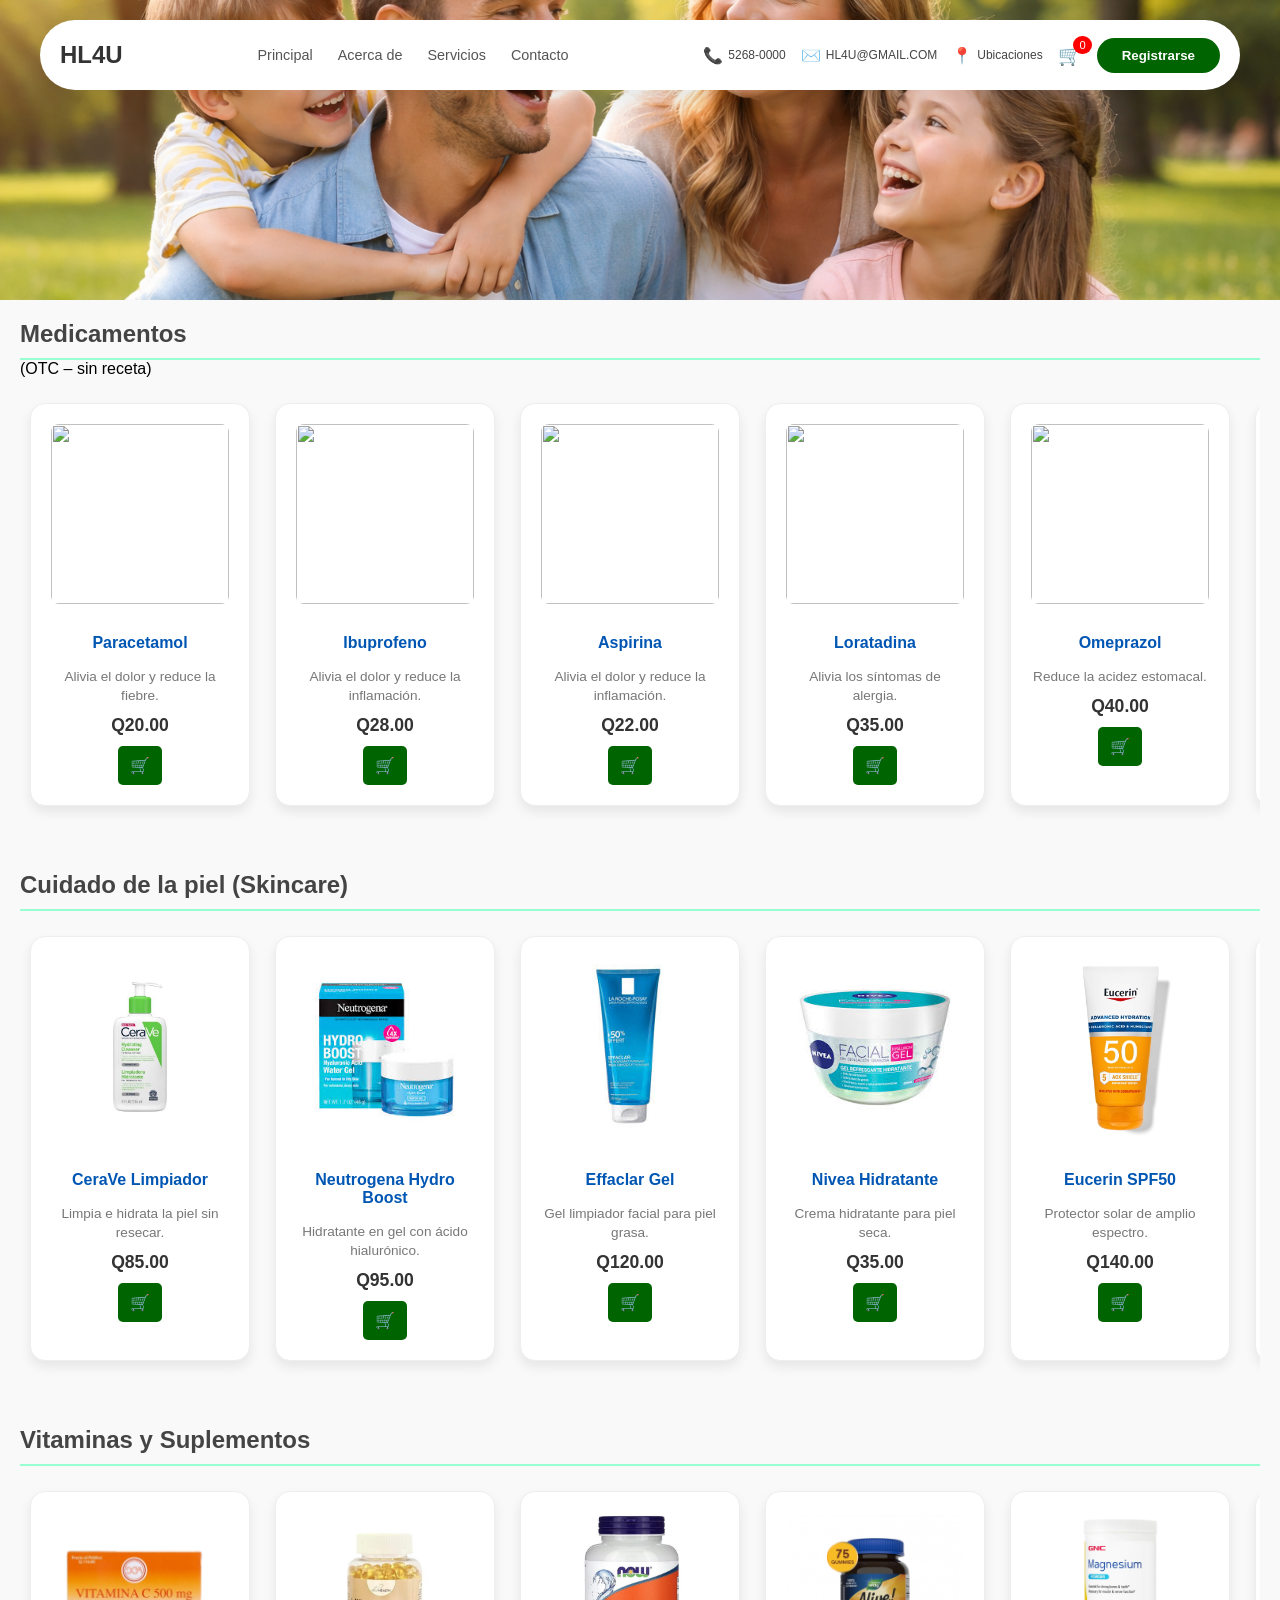
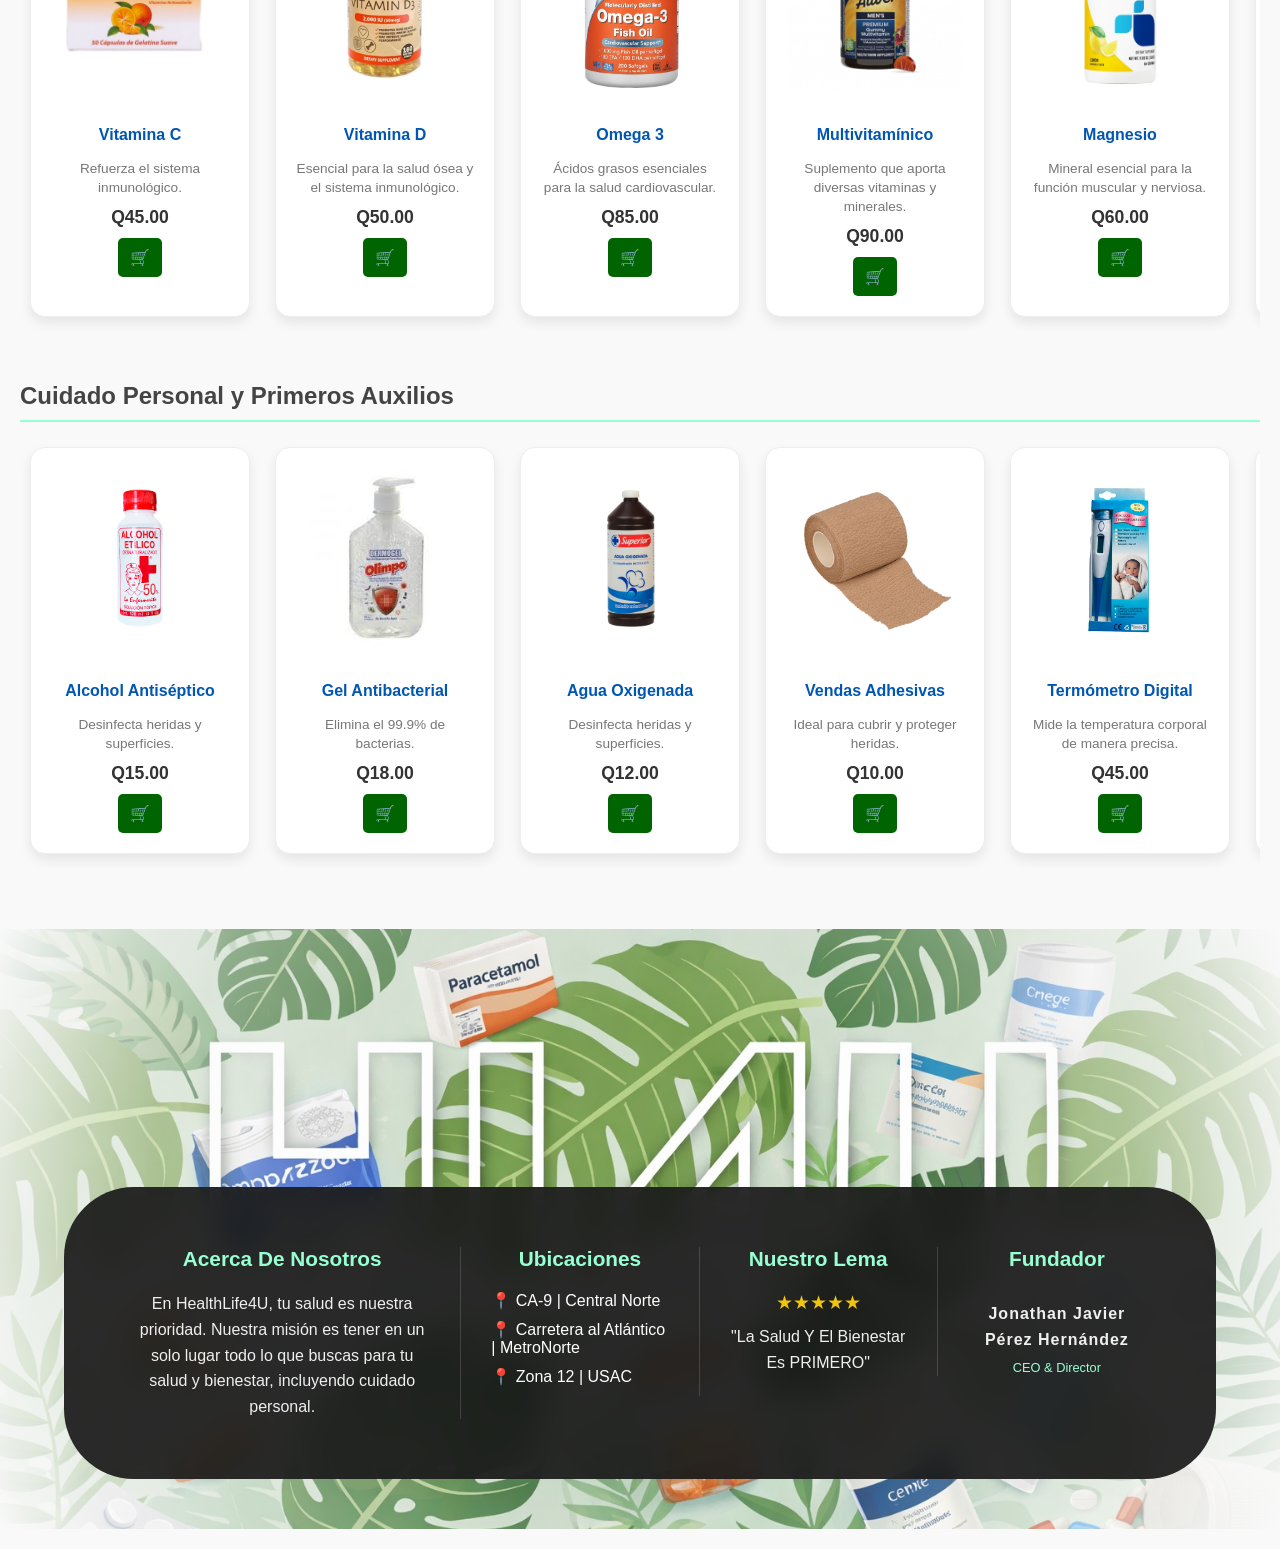
==== index.html @ 4db0b13f "Primer commit" ====
<!DOCTYPE html>
<html lang="es">
<head>
    <meta charset="UTF-8">
    <meta name="viewport" content="width=device-width, initial-scale=1.0">
    <title>HEALTHLIFE4U</title>
    <link rel="stylesheet" href="style.css">
</head>
<body>

    <!-- Encabezado Principal -->
    <header class="hero-section">
    <!-- El contenedor blanco redondeado -->
    <nav class="barra-flotante">
        <div class="logo">HL4U</div>
        <ul class="menu-principal">
            <li><a href="#">Principal</a></li>
            <!-- El enlace ahora busca el id que pusimos abajo -->
            <li><a href="#sobre-nosotros">Acerca de</a></li>
            <li><a href="#">Servicios</a></li>
            <li><a href="#">Contacto</a></li>
        </ul>

        <div class="iconos-derecha">
            <!-- El de teléfono se queda igual -->
    <span class="item-contacto">
        <span class="icono">📞</span> 5268-0000
    </span>
    
    <!-- El de correo se queda igual -->
    <span class="item-contacto">
        <span class="icono">✉️</span> HL4U@GMAIL.COM
    </span>

    <!-- AQUÍ PEGAS EL NUEVO CÓDIGO (Sustituye al span anterior) -->
    <a href="#nuestras-ubicaciones" style="text-decoration: none; color: inherit;">
        <span class="item-contacto">
            <span class="icono">📍</span> Ubicaciones
        </span>
    </a>

    <div class="carrito-icono" onclick="irCarrito()">
    🛒 <span id="contador-carrito">0</span>
</div>

<button id="btn-top">↑</button>
    
   <button class="boton-signup" id="btn-usuario" onclick="irRegistro()">Registrarse</button>
</div>
    </nav>
</header>
    <main class="contenedor">

    <script>
let carrito = JSON.parse(localStorage.getItem("carrito")) || [];

function agregarAlCarrito(nombre, precio, imagen, descripcion) {
    carrito.push({ nombre, precio, imagen, descripcion });
    localStorage.setItem("carrito", JSON.stringify(carrito));

    actualizarContador();
}

function actualizarContador() {
    let contador = document.getElementById("contador-carrito");

    if (contador !== null) {
        contador.textContent = carrito.length;
    }
}

function irCarrito() {
    window.location.href = "carrito.html";
}

document.addEventListener("DOMContentLoaded", function () {
    actualizarContador();
});

function irRegistro() {
    window.location.href = "registro.html";
}

document.addEventListener("DOMContentLoaded", function () {
    let usuario = localStorage.getItem("usuario");

    if (usuario) {
        let boton = document.getElementById("btn-usuario");
        boton.textContent = usuario;
        boton.onclick = null; // ya no redirige
    }
});

function irRegistro() {
    window.location.href = "registro.html";
}

function cerrarSesion() {
    localStorage.removeItem("usuario");
    localStorage.removeItem("tarjeta"); // 🔥 BORRA TARJETA
    location.reload();
}

document.addEventListener("DOMContentLoaded", function () {
    let usuario = localStorage.getItem("usuario");

    if (usuario) {
        let boton = document.getElementById("btn-usuario");
        boton.textContent = usuario;

        // 🔥 CAMBIO AQUÍ
        boton.onclick = cerrarSesion;
    }
});

function irRegistro() {
    window.location.href = "registro.html";
}

const btnTop = document.getElementById("btn-top");

// Mostrar cuando bajas
window.onscroll = function () {
    if (document.documentElement.scrollTop > 200) {
        btnTop.style.display = "block";
    } else {
        btnTop.style.display = "none";
    }
};

// Subir suave
btnTop.addEventListener("click", function () {
    window.scrollTo({
        top: 0,
        behavior: "smooth"
    });
});

</script>

    <!-- SECCIÓN 1: MEDICAMENTOS (OTC) -->
    <section class="seccion-horizontal">
        <h2 class="titulo-seccion">Medicamentos </h2>
        <p class="subtitulo">(OTC – sin receta)</p>
        <div class="contenedor-productos">
            <!-- Repite este bloque para cada producto -->
            <article class="tarjeta-producto">
    <img src="images/medicamentos/paracetamol.png" class="foto-producto">

    <p class="nombre-producto">Paracetamol</p>

    <p class="descripcion-producto">
        Alivia el dolor y reduce la fiebre.
    </p>

    <p class="precio-producto">Q20.00</p>

    <div class="botones-producto">
        <button class="boton-carrito" onclick="agregarAlCarrito(
    'Paracetamol',
    20,
    'images/medicamentos/paracetamol.png',
    'Alivia el dolor y reduce la fiebre'
)">🛒</button>
    </div>
</article>
            <article class="tarjeta-producto">
                <img src="images/medicamentos/ibuprofeno.jfif" class="foto-producto">
                <p class="nombre-producto">Ibuprofeno</p>
                <p class="descripcion-producto">
                    Alivia el dolor y reduce la inflamación.
                </p>
                <p class="precio-producto">Q28.00</p>
                <div class="botones-producto">

    <button class="boton-carrito" onclick="agregarAlCarrito(
    'Ibuprofeno',
    28,
    'images/medicamentos/ibuprofeno.jfif',
    'Alivia el dolor y reduce la inflamación.'
)">🛒</button>
</div>
            </article>
            <article class="tarjeta-producto">
                <img src="images/medicamentos/aspirina.jfif" class="foto-producto">
                <p class="nombre-producto">Aspirina</p>
                  <p class="descripcion-producto">
                    Alivia el dolor y reduce la inflamación.
                </p>
                <p class="precio-producto">Q22.00</p>
                <div class="botones-producto">
    <button class="boton-carrito" onclick="agregarAlCarrito(
    'Aspirina',
    22,
    'images/medicamentos/aspirina.jfif',
    'Alivia el dolor y reduce la inflamación.'
)">🛒</button>
</div>
            </article>
            <article class="tarjeta-producto">
                <img src="images/medicamentos/loratadina.jpg" class="foto-producto">
                <p class="nombre-producto">Loratadina</p>
                <p class="descripcion-producto">
                    Alivia los síntomas de alergia.
                </p>
                <p class="precio-producto">Q35.00</p>
                <div class="botones-producto">

                    <button class="boton-carrito" onclick="agregarAlCarrito(
    'Loratadina',
    35,
    'images/medicamentos/loratadina.jpg',
    'Alivia los síntomas de alergia.'
)">🛒</button>
                </div>
            </article>
            <article class="tarjeta-producto">
                <img src="images/medicamentos/omeprazol.jpg" class="foto-producto">
                <p class="nombre-producto">Omeprazol</p>
                <p class="descripcion-producto">
                    Reduce la acidez estomacal.
                </p>
                <p class="precio-producto">Q40.00</p>
                <div class="botones-producto">

                    <button class="boton-carrito" onclick="agregarAlCarrito(
    'Omeprazol',
    40,
    'images/medicamentos/omeprazol.jpg',
    'Reduce la acidez estomacal.'
)">🛒</button>
                </div>
            </article>
            <article class="tarjeta-producto">
                <img src="images/medicamentos/salbutamol.jfif" class="foto-producto">
                <p class="nombre-producto">Salbutamol</p>
                <p class="descripcion-producto">
                    Alivia los síntomas del asma.
                </p>
                <p class="precio-producto">Q55.00</p>
                <div class="botones-producto">

                    <button class="boton-carrito" onclick="agregarAlCarrito(
    'Salbutamol',
    55,
    'images/medicamentos/salbutamol.jfif',
    'Alivia los síntomas del asma.'
)">🛒</button>
                </div>
            </article>
            <article class="tarjeta-producto">
                <img src="images/medicamentos/diclofenaco.jfif" class="foto-producto">
                <p class="nombre-producto">Diclofenaco</p>
                <p class="descripcion-producto">
                    Alivia el dolor y reduce la inflamación.
                </p>
                <p class="precio-producto">Q30.00</p>
                <div class="botones-producto">

                    <button class="boton-carrito" onclick="agregarAlCarrito(
    'Diclofenaco',
    30,
    'images/medicamentos/diclofenaco.jfif',
    'Alivia el dolor y reduce la inflamación.'
)">🛒</button>
                </div>
            </article>
            <article class="tarjeta-producto">
                <img src="images/medicamentos/amoxicilina.jpg" class="foto-producto">
                <p class="nombre-producto">Amoxicilina</p>
                <p class="descripcion-producto">
                    Antibiótico utilizado para tratar infecciones.
                </p>
                <p class="precio-producto">Q45.00</p>
                <div class="botones-producto">

                    <button class="boton-carrito" onclick="agregarAlCarrito(
    'Amoxicilina',
    45,
    'images/medicamentos/amoxicilina.jpg',
    'Antibiótico utilizado para tratar infecciones.'
)">🛒</button>
                </div>
            </article>
        </div>
    </section>

    <!-- SECCIÓN 2: CUIDADO DE LA PIEL -->
    <section class="seccion-horizontal">
        <h2 class="titulo-seccion">Cuidado de la piel (Skincare)</h2>
        <div class="contenedor-productos">
            <article class="tarjeta-producto">
    <img src="images/Skincare/CeraVe.jpg" alt="CeraVe" class="foto-producto">
    <p class="nombre-producto">CeraVe Limpiador</p>
    <p class="descripcion-producto">Limpia e hidrata la piel sin resecar.</p>
    <p class="precio-producto">Q85.00</p>
     <div class="botones-producto">    
     <button class="boton-carrito" onclick="agregarAlCarrito(
    'CeraVe',
    85,
    'images/Skincare/CeraVe.jpg',
    'Limpia e hidrata la piel sin resecar.'
)">🛒</button>
        </div>
</article>

<article class="tarjeta-producto">
    <img src="images/Skincare/Neutrogena Hydro Boost.jfif" alt="Neutrogena" class="foto-producto">
    <p class="nombre-producto">Neutrogena Hydro Boost</p>
    <p class="descripcion-producto">Hidratante en gel con ácido hialurónico.</p>
    <p class="precio-producto">Q95.00</p>
    <div class="botones-producto">

        <button class="boton-carrito" onclick="agregarAlCarrito(
    'Neutrogena Hydro Boost',
    95,
    'images/Skincare/Neutrogena Hydro Boost.jfif',
    'Hidratante en gel con ácido hialurónico.'
)">🛒</button>
    </div>
</article>

<article class="tarjeta-producto">
    <img src="images/Skincare/Effaclar Gel.jfif" alt="La Roche-Posay" class="foto-producto">
    <p class="nombre-producto">Effaclar Gel</p>
    <p class="descripcion-producto">Gel limpiador facial para piel grasa.</p>
    <p class="precio-producto">Q120.00</p>
    <div class="botones-producto">

        <button class="boton-carrito" onclick="agregarAlCarrito('Effaclar Gel', 120, 'images/Skincare/Effaclar Gel.jfif', 'Gel limpiador facial para piel grasa.')">🛒</button>
    </div>
</article>

<article class="tarjeta-producto">
    <img src="images/Skincare/Nivea Hidratante.jfif" alt="Nivea" class="foto-producto">
    <p class="nombre-producto">Nivea Hidratante</p>
    <p class="descripcion-producto">Crema hidratante para piel seca.</p>
    <p class="precio-producto">Q35.00</p>
    <div class="botones-producto">

        <button class="boton-carrito" onclick="agregarAlCarrito('Nivea Hidratante', 35, 'images/Skincare/Nivea Hidratante.jfif', 'Crema hidratante para piel seca.')">🛒</button>
    </div>
</article>

<article class="tarjeta-producto">
    <img src="images/Skincare/Eucerin SPF50.jpg" alt="Eucerin" class="foto-producto">
    <p class="nombre-producto">Eucerin SPF50</p>
    <p class="descripcion-producto">Protector solar de amplio espectro.</p>
    <p class="precio-producto">Q140.00</p>
    <div class="botones-producto">

        <button class="boton-carrito" onclick="agregarAlCarrito('Eucerin SPF50', 140, 'images/Skincare/Eucerin SPF50.jpg', 'Protector solar de amplio espectro.')">🛒</button>
    </div>
</article>

<article class="tarjeta-producto">
    <img src="images/Skincare/Niacinamide Serum.jpg" alt="The Ordinary" class="foto-producto">
    <p class="nombre-producto">Niacinamide Serum</p>
    <p class="descripcion-producto">Suero con niacinamida para mejorar la textura de la piel.</p>
    <p class="precio-producto">Q110.00</p>
    <div class="botones-producto">

        <button class="boton-carrito" onclick="agregarAlCarrito('Niacinamide Serum', 110, 'images/Skincare/Niacinamide Serum.jpg', 'Suero con niacinamida para mejorar la textura de la piel.')">🛒</button>
    </div>
</article>

<article class="tarjeta-producto">
    <img src="images/Skincare/Vichy Agua Termal.jfif" alt="Vichy" class="foto-producto">
    <p class="nombre-producto">Vichy Agua Termal</p>
    <p class="descripcion-producto">Agua termal para calmar y refrescar la piel.</p>
    <p class="precio-producto">Q130.00</p>
    <div class="botones-producto">

        <button class="boton-carrito" onclick="agregarAlCarrito('Vichy Agua Termal', 130, 'images/Skincare/Vichy Agua Termal.jfif', 'Agua termal para calmar y refrescar la piel.')">🛒</button>
    </div>
</article>

<article class="tarjeta-producto">
    <img src="images/Skincare/Garnier Agua Micelar.jpg" alt="Garnier" class="foto-producto">
    <p class="nombre-producto">Garnier Agua Micelar</p>
    <p class="descripcion-producto">Desmaquillante suave para todo tipo de piel.</p>
    <p class="precio-producto">Q45.00</p>
    <div class="botones-producto">

        <button class="boton-carrito" onclick="agregarAlCarrito('Garnier Agua Micelar', 45, 'images/Skincare/Garnier Agua Micelar.jpg', 'Desmaquillante suave para todo tipo de piel.')">🛒</button>
    </div>
</article>
        </div>
    </section>

    <!-- SECCIÓN 3: VITAMINAS Y SUPLEMENTOS -->
    <section class="seccion-horizontal">
        <h2 class="titulo-seccion">Vitaminas y Suplementos</h2>
        <div class="contenedor-productos">
            <article class="tarjeta-producto">
    <img src="images/VYS/Vitamina C.jpg" alt="Vitamina C" class="foto-producto">
    <p class="nombre-producto">Vitamina C</p>
    <p class="descripcion-producto">Refuerza el sistema inmunológico.</p>
    <p class="precio-producto">Q45.00</p>
    <div class="botones-producto">

        <button class="boton-carrito" onclick="agregarAlCarrito('Vitamina C', 45, 'images/VYS/Vitamina C.jpg', 'Refuerza el sistema inmunológico.')">🛒</button>
    </div>
</article>

<article class="tarjeta-producto">
    <img src="images/VYS/Vitamina D.jpg" alt="Vitamina D" class="foto-producto">
    <p class="nombre-producto">Vitamina D</p>
    <p class="descripcion-producto">Esencial para la salud ósea y el sistema inmunológico.</p>
    <p class="precio-producto">Q50.00</p>
    <div class="botones-producto">

        <button class="boton-carrito" onclick="agregarAlCarrito(
    'Vitamina D',
    50,
    'images/VYS/Vitamina D.jpg',
    'Esencial para la salud ósea y el sistema inmunológico.'
)">🛒</button>
    </div>
</article>

<article class="tarjeta-producto">
    <img src="images/VYS/Omega 3.jpg" alt="Omega 3" class="foto-producto">
    <p class="nombre-producto">Omega 3</p>
    <p class="descripcion-producto">Ácidos grasos esenciales para la salud cardiovascular.</p>
    <p class="precio-producto">Q85.00</p>
    <div class="botones-producto">

        <button class="boton-carrito" onclick="agregarAlCarrito(
    'Omega 3',
    85,
    'images/VYS/Omega 3.jpg',
    'Ácidos grasos esenciales para la salud cardiovascular.'
)">🛒</button>
    </div>
</article>

<article class="tarjeta-producto">
    <img src="images/VYS/Multivitamínico.jpg" alt="Multivitamínico" class="foto-producto">
    <p class="nombre-producto">Multivitamínico</p>
    <p class="descripcion-producto">Suplemento que aporta diversas vitaminas y minerales.</p>
    <p class="precio-producto">Q90.00</p>
    <div class="botones-producto">

        <button class="boton-carrito" onclick="agregarAlCarrito(
    'Multivitamínico',
    90,
    'images/VYS/Multivitamínico.jpg',
    'Suplemento que aporta diversas vitaminas y minerales.'
)">🛒</button>
    </div>
</article>

<article class="tarjeta-producto">
    <img src="images/VYS/Magnesio.jpg" alt="Magnesio" class="foto-producto">
    <p class="nombre-producto">Magnesio</p>
    <p class="descripcion-producto">Mineral esencial para la función muscular y nerviosa.</p>
    <p class="precio-producto">Q60.00</p>
    <div class="botones-producto">

        <button class="boton-carrito" onclick="agregarAlCarrito('Magnesio', 60, 'images/VYS/Magnesio.jpg', 'Mineral esencial para la función muscular y nerviosa.')">🛒</button>
    </div>
</article>

<article class="tarjeta-producto">
    <img src="images/VYS/Zinc.jfif" alt="Zinc" class="foto-producto">
    <p class="nombre-producto">Zinc</p>
    <p class="descripcion-producto">Mineral esencial para el sistema inmunológico.</p>
    <p class="precio-producto">Q55.00</p>
    <div class="botones-producto">

        <button class="boton-carrito" onclick="agregarAlCarrito('Zinc', 55, 'images/VYS/Zinc.jfif', 'Mineral esencial para el sistema inmunológico.')">🛒</button>
    </div>
</article>

<article class="tarjeta-producto">
    <img src="images/VYS/Colágeno.jpg" alt="Colágeno" class="foto-producto">
    <p class="nombre-producto">Colágeno</p>
    <p class="descripcion-producto">Suplemento para mejorar la salud de la piel y las articulaciones.</p>
    <p class="precio-producto">Q95.00</p>
    <div class="botones-producto">

        <button class="boton-carrito" onclick="agregarAlCarrito('Colágeno', 95, 'images/VYS/Colágeno.jpg', 'Suplemento para mejorar la salud de la piel y las articulaciones.')">🛒</button>
    </div>
</article>

<article class="tarjeta-producto">
    <img src="images/VYS/Probioticos.jpg" alt="Probióticos" class="foto-producto">
    <p class="nombre-producto">Probióticos</p>
    <p class="descripcion-producto">Suplemento para la salud digestiva.</p>
    <p class="precio-producto">Q100.00</p>
    <div class="botones-producto">

        <button class="boton-carrito" onclick="agregarAlCarrito('Probióticos', 100, 'images/VYS/Probioticos.jpg', 'Suplemento para la salud digestiva.')">🛒</button>
    </div>
</article>
        </div>
    </section>

    <!-- SECCIÓN 4: CUIDADO PERSONAL -->
    <section class="seccion-horizontal">
        <h2 class="titulo-seccion">Cuidado Personal y Primeros Auxilios</h2>
        <div class="contenedor-productos">
            <article class="tarjeta-producto">
            <img src="images/CPPA/Alcohol Antiséptico.png" class="foto-producto">
            <p class="nombre-producto">Alcohol Antiséptico</p>
              <p class="descripcion-producto">Desinfecta heridas y superficies.</p>
            <p class="precio-producto">Q15.00</p>
            <div class="botones-producto">
                <button class="boton-carrito" onclick="agregarAlCarrito('Alcohol Antiséptico', 15, 'images/CPPA/Alcohol Antiséptico.png', 'Desinfecta heridas y superficies.')">🛒</button>
            </div>
        </article>

        <article class="tarjeta-producto">
            <img src="images/CPPA/GEL.jfif" class="foto-producto">
            <p class="nombre-producto">Gel Antibacterial</p>
            <p class="descripcion-producto">Elimina el 99.9% de bacterias.</p>
            <p class="precio-producto">Q18.00</p>
            <div class="botones-producto">
                <button class="boton-carrito" onclick="agregarAlCarrito('Gel Antibacterial', 18, 'images/CPPA/GEL.jfif', 'Elimina el 99.9% de bacterias.')">🛒</button>
            </div>
        </article>

        <article class="tarjeta-producto">
            <img src="images/CPPA/Agua Oxigenada.png" class="foto-producto">
            <p class="nombre-producto">Agua Oxigenada</p>
            <p class="descripcion-producto">Desinfecta heridas y superficies.</p>
            <p class="precio-producto">Q12.00</p>
            <div class="botones-producto">
                <button class="boton-carrito" onclick="agregarAlCarrito('Agua Oxigenada', 12, 'images/CPPA/Agua Oxigenada.png', 'Desinfecta heridas y superficies.')">🛒</button>
            </div>
        </article>

        <article class="tarjeta-producto">
            <img src="images/CPPA/Vendas Adhesivas.png" class="foto-producto">
            <p class="nombre-producto">Vendas Adhesivas</p>
            <p class="descripcion-producto">Ideal para cubrir y proteger heridas.</p>
            <p class="precio-producto">Q10.00</p>
            <div class="botones-producto">
                <button class="boton-carrito" onclick="agregarAlCarrito('Vendas Adhesivas', 10, 'images/CPPA/Vendas Adhesivas.png', 'Ideal para cubrir y proteger heridas.')">🛒</button>
            </div>
        </article>

        <article class="tarjeta-producto">
            <img src="images/CPPA/Termómetro Digital.jpg" class="foto-producto">
            <p class="nombre-producto">Termómetro Digital</p>
            <p class="descripcion-producto">Mide la temperatura corporal de manera precisa.</p>
            <p class="precio-producto">Q45.00</p>
            <div class="botones-producto">
                <button class="boton-carrito" onclick="agregarAlCarrito('Termómetro Digital', 45, 'images/CPPA/Termómetro Digital.jpg', 'Mide la temperatura corporal de manera precisa.')">🛒</button>
            </div>
        </article>

        <article class="tarjeta-producto">
            <img src="images/CPPA/Mascarillas.png" class="foto-producto">
            <p class="nombre-producto">Mascarillas</p>
            <p class="descripcion-producto">Protección contra virus y bacterias.</p>
            <p class="precio-producto">Q20.00</p>
            <div class="botones-producto">
                <button class="boton-carrito" onclick="agregarAlCarrito('Mascarillas', 20, 'images/CPPA/Mascarillas.png', 'Protección contra virus y bacterias.')">🛒</button>
            </div>
        </article>

        <article class="tarjeta-producto">
            <img src="images/CPPA/Gasas Estériles.jfif" class="foto-producto">
            <p class="nombre-producto">Gasas Estériles</p>
            <p class="descripcion-producto">Ideal para cubrir y proteger heridas.</p>
            <p class="precio-producto">Q16.00</p>
            <div class="botones-producto">
                <button class="boton-carrito" onclick="agregarAlCarrito('Gasas Estériles', 16, 'images/CPPA/Gasas Estériles.jfif', 'Ideal para cubrir y proteger heridas.')">🛒</button>
            </div>
        </article>

        <article class="tarjeta-producto">
            <img src="images/CPPA/Guantes de Látex.png" class="foto-producto">
            <p class="nombre-producto">Guantes de Látex</p>
            <p class="descripcion-producto">Protección para manos en procedimientos médicos.</p>
            <p class="precio-producto">Q25.00</p>
            <div class="botones-producto">
                 <button class="boton-carrito" onclick="agregarAlCarrito('Guantes de Látex', 25, 'images/CPPA/Guantes de Látex.png', 'Protección para manos en procedimientos médicos.')">🛒</button>
            </div>
        </article>
        </div>
    </section>

  <footer class="pie-pagina">
    <div class="foco-central">
        <!-- El logo está en tu imagen, así que este contenedor queda para el texto -->
        <div class="contenedor-footer">
            <div class="columna" id="sobre-nosotros">
    <h3 class="titulo-footer">Acerca De Nosotros</h3>
    <p>En HealthLife4U, tu salud es nuestra prioridad. Nuestra misión es tener en un solo lugar todo lo que buscas para tu salud y bienestar, incluyendo cuidado personal.</p>
</div>
            <div class="columna" id="nuestras-ubicaciones">
                <h3 class="titulo-footer">Ubicaciones</h3>
                <ul class="lista-ubicaciones">
                <li>📍 CA-9 | Central Norte</li>
                 <li>📍 Carretera al Atlántico |  MetroNorte</li>
                 <li>📍 Zona 12 | USAC</li>
                </ul>
            </div>
            <div class="columna columna-lema">
                <h3 class="titulo-footer">Nuestro Lema</h3>
                <div class="estrellas">★★★★★</div>
                <p>"La Salud Y El Bienestar Es PRIMERO"</p>
            </div>
            <div class="columna">
            <h3 class="titulo-footer">Fundador</h3>
            <p class="nombre-autor">Jonathan Javier Pérez Hernández</p>
            <p style="font-size: 0.8rem; color: #98FFD2; margin-top: 5px;">CEO & Director</p>
            </div>
        </div>
    </div>
</footer>

</main>



</body>
</html>
---- style.css ----
* {
    margin: 0;
    padding: 0;
    box-sizing: border-box;
}

body, html {
    margin: 0;
    padding: 0;
    overflow-x: hidden;
}

body {
    overflow-x: hidden; /* Evita que la página "baile" hacia los lados */
}

/* Estilos Generales */
body {
    font-family: "Arial Rounded MT Bold", Arial, sans-serif;
    margin: 0;
    padding: 0;
    background-color: #f9f9f9;
}

/* /* Sección del fondo (la imagen) */
.hero-section {
    width: 100%;
    height: 300px; 
    background-image: url('images/famhbg.png'); /* Cambié .png por .jpg y quité el punto intruso */
    background-size: cover;
    background-position: center;
    display: flex;
    justify-content: center;
    align-items: flex-start;
    padding-top: 20px;
}


/* La barra blanca estilo cápsula */
.barra-flotante {
    background-color: white;
    width: 90%;
    max-width: 1200px;
    height: 70px;
    border-radius: 50px; /* Bordes muy redondeados */
    display: flex;
    align-items: center;
    justify-content: space-between;
    padding: 0 30px;
    box-shadow: 0 10px 30px rgba(0,0,0,0.1);
}

/* Estilo del Logo */
.logo {
    font-weight: bold;
    font-size: 1.5rem;
    color: #333;
}

/* Menú de navegación */
.menu-principal {
    list-style: none;
    display: flex;
    gap: 25px;
}

.menu-principal a {
    text-decoration: none;
    color: #555;
    font-size: 0.9rem;
    transition: 0.3s;
}

.menu-principal a:hover {
    color: #000;
}

/* Iconos e Sign Up */
.iconos-derecha {
    display: flex;
    align-items: center;
    gap: 15px; /* Espacio entre cada dato de contacto */
}

.item-contacto {
    font-size: 0.75rem; /* Letra un poco más pequeña para que quepa todo */
    color: #444;
    display: flex;
    align-items: center;
    gap: 5px; /* Espacio entre el emoji y el texto */
    white-space: nowrap; /* Evita que el texto se parta en dos filas */
}

.icono {
    font-size: 1rem; /* El emoji un pelín más grande que el texto */
}

/* Ajuste opcional para la barra si se ve muy llena */
.barra-flotante {
    padding: 0 20px;
    width: 95%; /* Le damos un poco más de ancho para que respire el texto nuevo */
}

.boton-signup {
    background-color: #006400; /* Un verde oscuro sólido */
    color: white;             /* Color de la letra en blanco */
    border: none;
    padding: 10px 25px;
    border-radius: 25px;
    font-weight: bold;
    cursor: pointer;
    font-family: inherit;
    transition: 0.3s;         /* Opcional: para que el cambio al pasar el mouse sea suave */
}

/* Opcional: Esto hace que el verde se aclare un poquito cuando pongas el mouse encima */
.boton-signup:hover {
    background-color: #008000;
}


.contenedor {
    padding: 20px;
}

.titulo-seccion {
    border-bottom: 2px solid #98FFD2;
    padding-bottom: 10px;
    color: #444;
}

/* Grid de Productos */
.tarjeta-producto:hover {
    transform: translateY(-8px);
    box-shadow: 0 10px 20px rgba(0,0,0,0.12);
}

.fila-productos {
    display: flex;
    gap: 20px;
    margin-bottom: 40px;
    flex-wrap: wrap;
}

.tarjeta-producto {
    flex: 0 0 220px; /* Esto es CLAVE: obliga a mantener el ancho para que se pueda deslizar */
    background: white;
    padding: 20px;
    border-radius: 15px;
    box-shadow: 0 6px 12px rgba(0,0,0,0.08);
    text-align: center;
    transition: transform 0.3s;
    border: 1px solid #eee;
}

.tarjeta-producto img {
    width: 100%;
    border-radius: 8px;
}

/* Nombre del producto en Azul */
.nombre-producto {
    color: #0056b3;
    font-weight: bold;
    margin: 15px 0;
}

/* Botón Verde Menta */
.boton-detalles {
    background-color: #98FFD2;
    border: none;
    padding: 10px 15px;
    border-radius: 5px;
    cursor: pointer;
    font-family: inherit;
    font-weight: bold;
    color: #333;
    transition: 0.3s;
}

.boton-detalles:hover {
    background-color: #7de8bc;
}

/* Agrega esto a tu archivo style.css */
.precio-producto {
    font-size: 1.1em;
    font-weight: bold;
    color: #333;
    margin-bottom: 10px;
}

.foto-producto {
    width: 100%;
    height: 140px;
    object-fit: cover;
    border-radius: 8px;
    margin-bottom: 10px;
}

.seccion-horizontal {
    margin-bottom: 40px;
}

.contenedor-productos {
    display: flex;
    overflow-x: auto; /* Permite el movimiento de lado a lado */
    scroll-behavior: smooth; /* Hace que el movimiento sea suave */
    gap: 25px;
    padding: 25px 10px;
    scrollbar-width: thin; 
    scrollbar-color: #98FFD2 transparent;
}

.contenedor-productos::-webkit-scrollbar {
    height: 8px;
}

.contenedor-productos::-webkit-scrollbar-thumb {
    background: #98FFD2;
    border-radius: 10px;
}

.contenedor-productos::-webkit-scrollbar-track {
    background: transparent;
}

/* Ajuste de imagen para que no se vea cortada */
.foto-producto {
    width: 100%;
    height: 180px; /* Más alta para que luzca el producto */
    object-fit: contain; /* Evita que la imagen se pixelee o se corte feo */
    background-color: #fff;
    margin-bottom: 15px;
}

.pie-pagina {
    width: 100vw; /* Ocupa el 100% del ancho de la ventana del navegador */
    min-height: 600px; /* Un poco más de altura para que luzca la imagen */
    background-image: url('images/HL4Uep.jpeg'); 
    background-size: cover; /* ¡CLAVE! Estira la imagen para cubrir todo el ancho */
    background-position: center; /* Mantiene el logo HL4U justo en medio */
    background-repeat: no-repeat;
    margin-top: 50px;
    position: relative;
    /* Esto quita cualquier margen lateral rebelde */
    left: 50%;
    right: 50%;
    margin-left: -50vw;
    margin-right: -50vw;
}


.foco-central {
    width: 100%;
    min-height: 600px;
    display: flex;
    flex-direction: column;
    justify-content: flex-end; /* Mantiene la barra negra abajo */
    padding-bottom: 50px; /* Espacio entre la barra y el final de la imagen */
    
    /* Difuminado radial mejorado: 
       Crea el efecto de que la imagen se funde con el fondo blanco/gris de tu web */
    background: radial-gradient(
        circle at center, 
        rgba(249, 249, 249, 0) 30%, 
        rgba(249, 249, 249, 0.4) 70%, 
        rgba(249, 249, 249, 1) 100%
    );
}

.contenedor-footer {
    width: 90%;
    max-width: 1300px; /* Un poco más ancho */
    margin: 0 auto;
    background: rgba(25, 25, 25, 0.92); /* Un negro más profundo y elegante */
    display: grid;
    grid-template-columns: 1.5fr 1fr 1fr 1fr; 
    padding: 60px 40px; /* Aumentamos el padding para hacerlo más alto y espacioso */
    border-radius: 70px; /* Bordes de cápsula más definidos */
    color: white;
    backdrop-filter: blur(15px);
    align-items: start; /* Alinea los títulos al mismo nivel arriba */
}

.columna {
    padding: 0 30px;
    border-right: 1px solid rgba(255, 255, 255, 0.15);
    display: flex;
    flex-direction: column;
    /* Esto centrará todo el contenido de la columna internamente */
    align-items: center; 
    text-align: center; 
}

/* Quitamos la línea de la última columna (Fundador) */
.columna:last-child {
    border-right: none;
}

.titulo-footer {
    color: #98FFD2;
    margin-bottom: 25px;
    font-size: 1.3rem;
    font-weight: bold;
    text-align: center; /* Títulos centrados */
    width: 100%;

}/* El texto de "Acerca de nosotros" se ve mejor justificado pero centrado en su bloque */
.columna p {
    font-size: 1rem;
    line-height: 1.6;
    text-align: center; /* O usa 'justify' si prefieres el estilo Word, pero centrado luce pro */
    color: #efefef;
}

.lista-ubicaciones {
    list-style: none;
    padding: 0;
    display: inline-block; /* Hace que el bloque de lista se centre respecto a su contenedor */
    text-align: left; /* Pero el texto interno se lee de izquierda a derecha */
}

.lista-ubicaciones li {
    margin-bottom: 15px;
    display: flex;
    align-items: center;
    gap: 10px;
}

.columna {
    display: flex;
    flex-direction: column;
    align-items: center; /* Centra el bloque de la lista */
    text-align: center;
}
.titulo-footer {
    width: 100%; /* Asegura que el título no se mueva al centrar la columna */
    margin-bottom: 20px;
}

.columna ul {
    list-style: none;
    padding: 0;
}

.columna ul li {
    margin-bottom: 10px;
}

.columna-lema {
    text-align: center; /* Centramos el lema y las estrellas */
}

.cita {
    font-style: italic;
    font-size: 0.9rem;
    color: #ddd;
}

.estrellas {
    color: #f1c40f;
    font-size: 1.2rem;
    margin-bottom: 10px;
}

/* El Autor (Fundador) resaltado */
.nombre-autor {
    font-size: 1.4rem;
    font-weight: bold;
    color: white;
    margin-top: 10px;
    letter-spacing: 1px;
}

.carrito-icono {
    position: relative;
    cursor: pointer;
    font-size: 1.2rem;
}

#contador-carrito {
    position: absolute;
    top: -8px;
    right: -10px;
    background: red;
    color: white;
    font-size: 0.7rem;
    padding: 3px 6px;
    border-radius: 50%;
}

.botones-producto {
    display: flex;
    gap: 10px;
    justify-content: center;
    align-items: center;
}

.boton-carrito {
    background-color: #006400;
    color: white;
    border: none;
    padding: 10px 12px;
    border-radius: 5px;
    cursor: pointer;
    font-size: 1rem;
    transition: 0.3s;
}

.boton-carrito:hover {
    background-color: #008000;
}

.descripcion-producto {
    font-size: 0.85rem;
    color: #777; /* gris elegante */
    margin: 8px 0 10px 0;
    line-height: 1.4;
}

#btn-top {
    position: fixed;
    bottom: 30px;
    right: 30px;
    background: #98FFD2;
    color: #333;
    border: none;
    padding: 12px 15px;
    border-radius: 50%;
    font-size: 18px;
    cursor: pointer;
    display: none; /* oculto al inicio */
    box-shadow: 0 5px 15px rgba(0,0,0,0.2);
    transition: 0.3s;
    z-index: 1000;
}

#btn-top:hover {
    background: #7de8bc;
    transform: scale(1.1);
}

#btn-top {
    box-shadow: 0 0 10px #98FFD2;
}
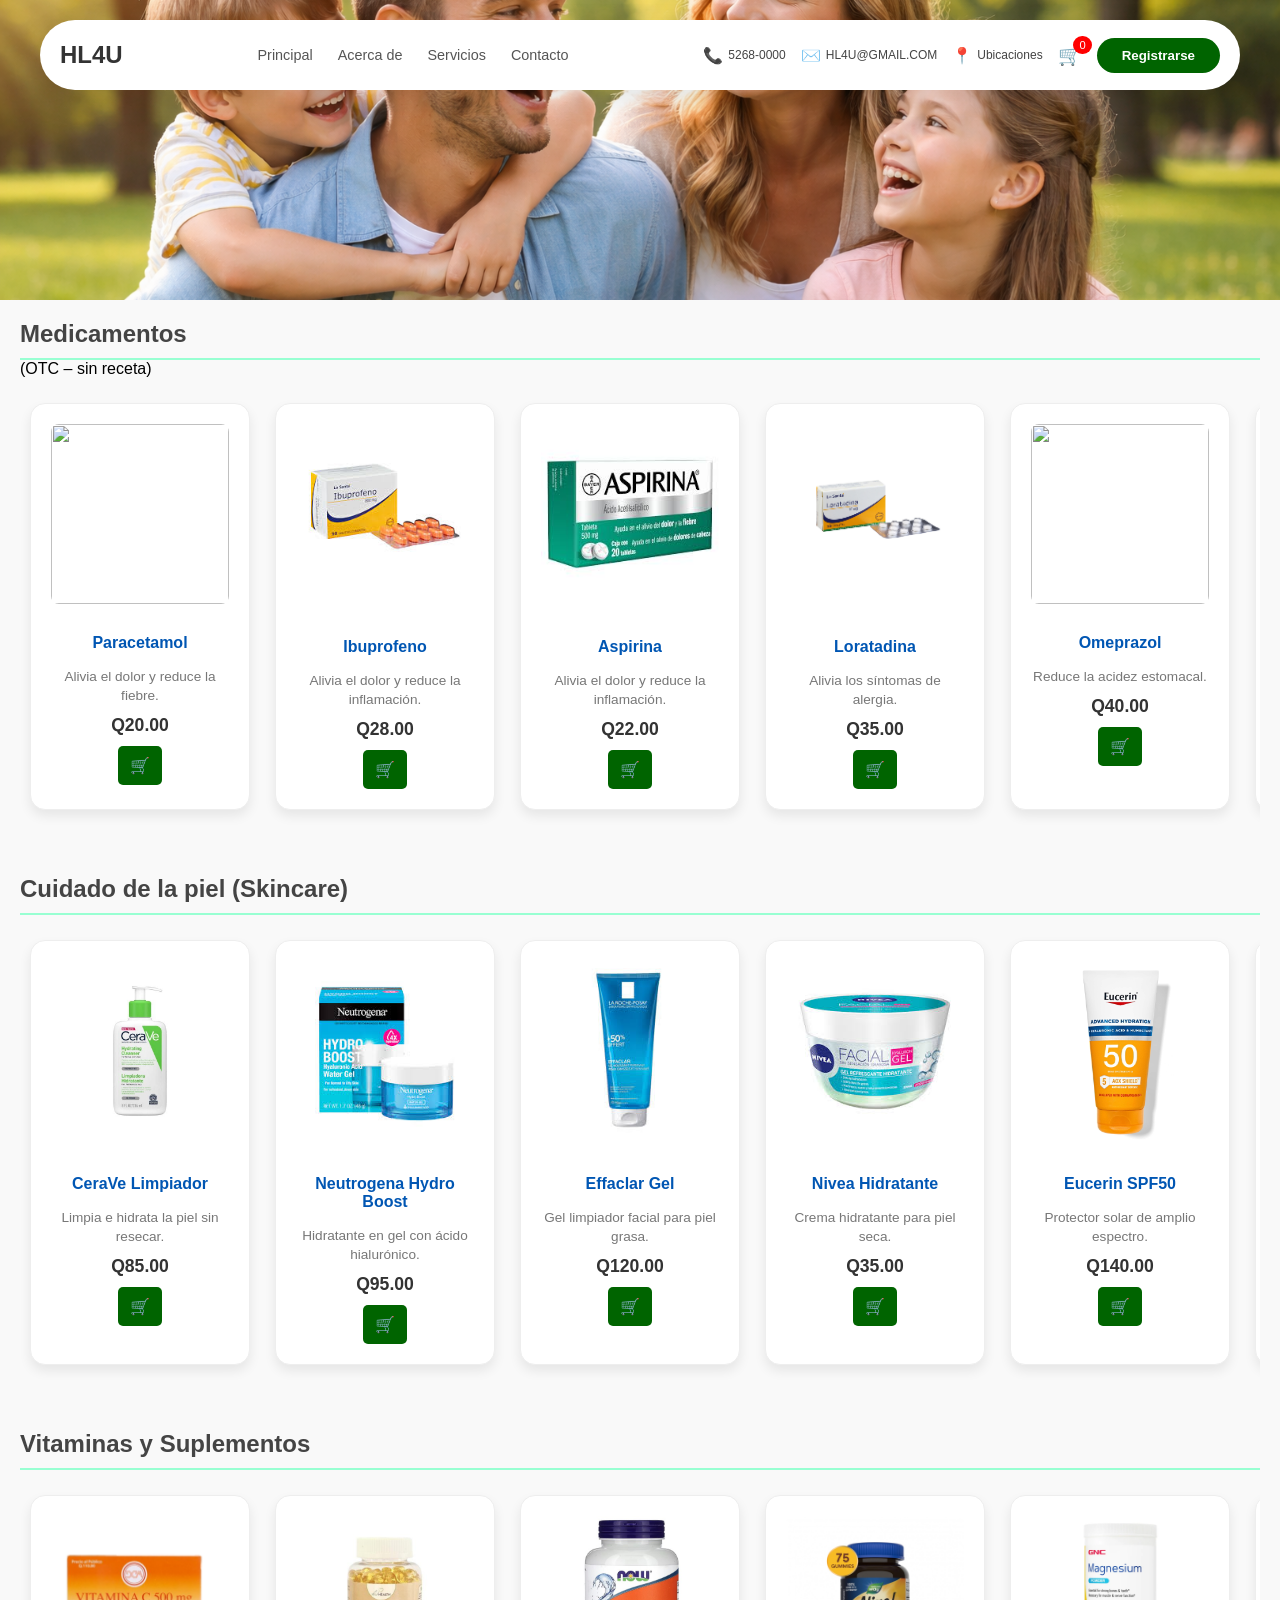
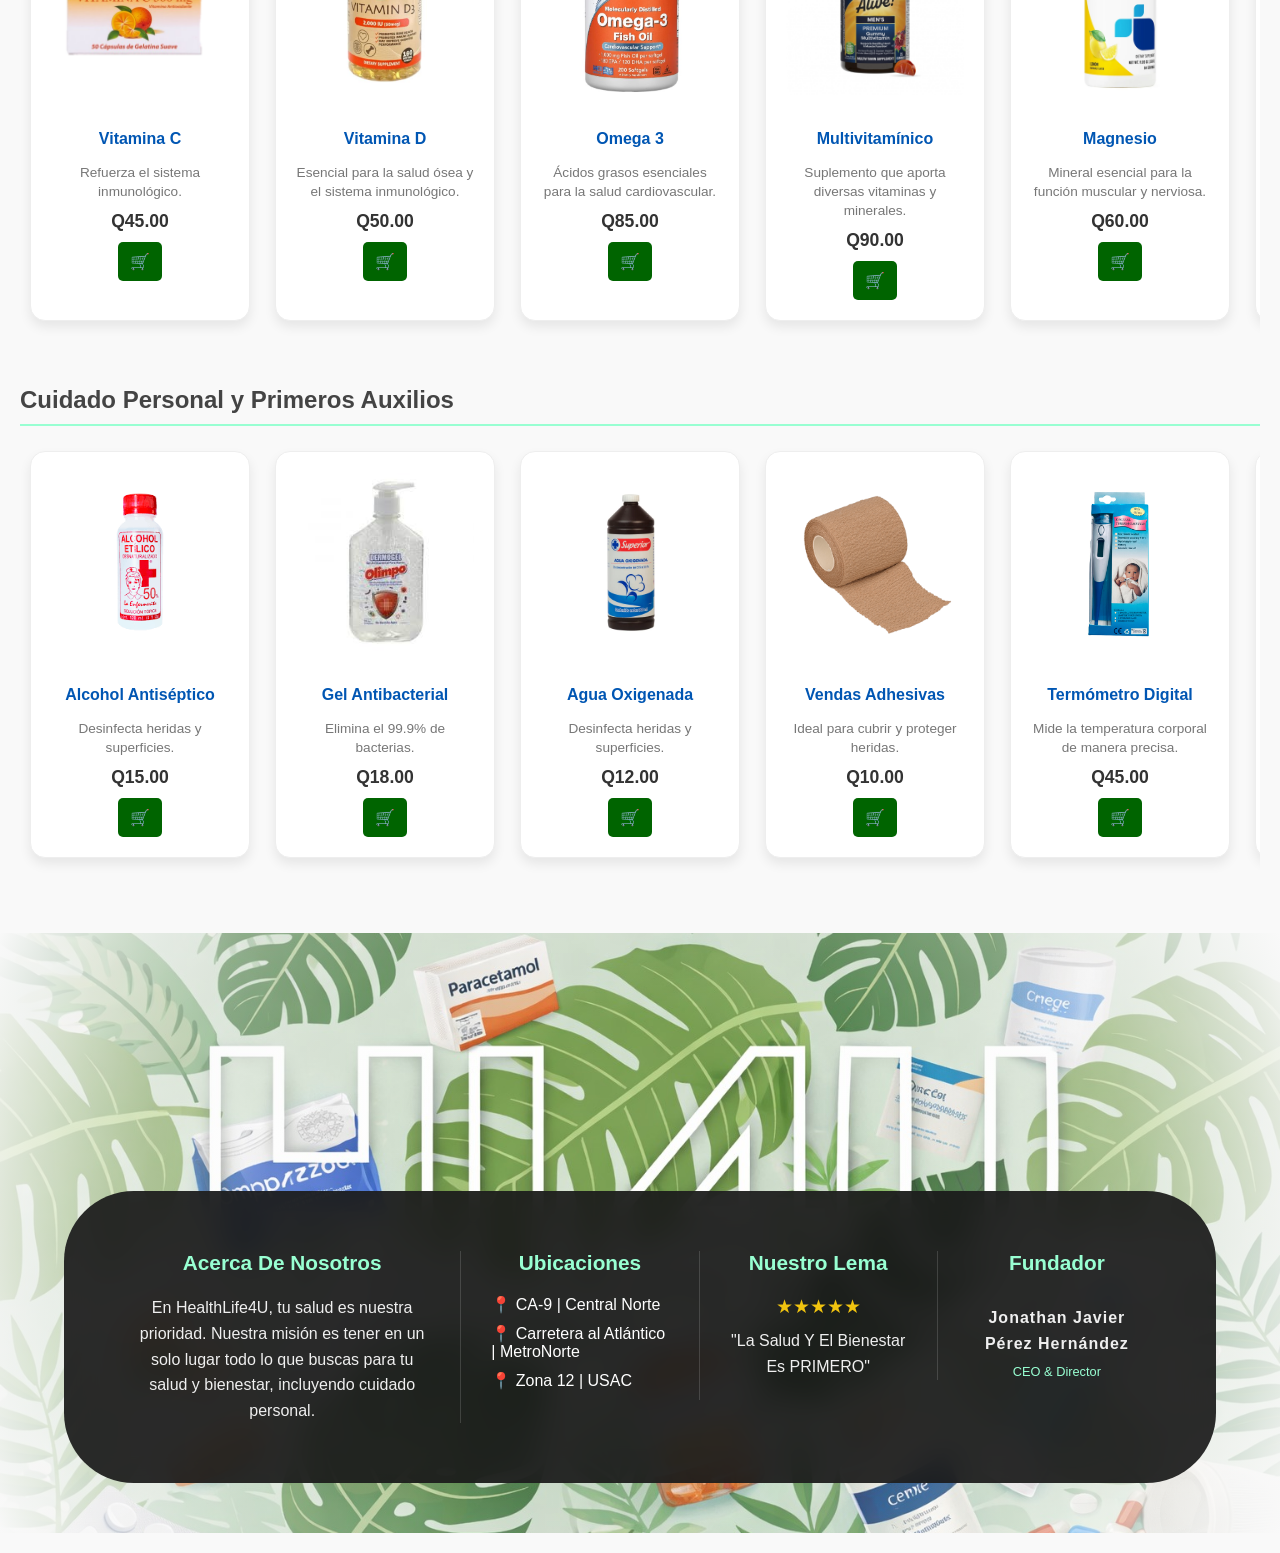
==== commit 5e844cbd: "Rename Index.html to index.html" ====
--- a/index.html
+++ b/index.html
@@ -165,7 +165,7 @@
     </div>
 </article>
             <article class="tarjeta-producto">
-                <img src="images/medicamentos/ibuprofeno.jfif" class="foto-producto">
+                <img src="images/Medicamentos/Ibuprofeno.jfif" class="foto-producto">
                 <p class="nombre-producto">Ibuprofeno</p>
                 <p class="descripcion-producto">
                     Alivia el dolor y reduce la inflamación.
@@ -176,13 +176,13 @@
     <button class="boton-carrito" onclick="agregarAlCarrito(
     'Ibuprofeno',
     28,
-    'images/medicamentos/ibuprofeno.jfif',
+    'images/Medicamentos/Ibuprofeno.jfif',
     'Alivia el dolor y reduce la inflamación.'
 )">🛒</button>
 </div>
             </article>
             <article class="tarjeta-producto">
-                <img src="images/medicamentos/aspirina.jfif" class="foto-producto">
+                <img src="images/Medicamentos/Aspirina.jfif" class="foto-producto">
                 <p class="nombre-producto">Aspirina</p>
                   <p class="descripcion-producto">
                     Alivia el dolor y reduce la inflamación.
@@ -192,13 +192,13 @@
     <button class="boton-carrito" onclick="agregarAlCarrito(
     'Aspirina',
     22,
-    'images/medicamentos/aspirina.jfif',
+    'images/medicamentos/Aspirina.jfif',
     'Alivia el dolor y reduce la inflamación.'
 )">🛒</button>
 </div>
             </article>
             <article class="tarjeta-producto">
-                <img src="images/medicamentos/loratadina.jpg" class="foto-producto">
+                <img src="images/Medicamentos/Loratadina.jpg" class="foto-producto">
                 <p class="nombre-producto">Loratadina</p>
                 <p class="descripcion-producto">
                     Alivia los síntomas de alergia.
@@ -209,13 +209,13 @@
                     <button class="boton-carrito" onclick="agregarAlCarrito(
     'Loratadina',
     35,
-    'images/medicamentos/loratadina.jpg',
+    'images/Medicamentos/Loratadina.jpg',
     'Alivia los síntomas de alergia.'
 )">🛒</button>
                 </div>
             </article>
             <article class="tarjeta-producto">
-                <img src="images/medicamentos/omeprazol.jpg" class="foto-producto">
+                <img src="images/Medicamentos/Omeprazol.jpg" class="foto-producto">
                 <p class="nombre-producto">Omeprazol</p>
                 <p class="descripcion-producto">
                     Reduce la acidez estomacal.
@@ -226,13 +226,13 @@
                     <button class="boton-carrito" onclick="agregarAlCarrito(
     'Omeprazol',
     40,
-    'images/medicamentos/omeprazol.jpg',
+    'images/Medicamentos/Omeprazol.jpg',
     'Reduce la acidez estomacal.'
 )">🛒</button>
                 </div>
             </article>
             <article class="tarjeta-producto">
-                <img src="images/medicamentos/salbutamol.jfif" class="foto-producto">
+                <img src="images/Medicamentos/Salbutamol.jfif" class="foto-producto">
                 <p class="nombre-producto">Salbutamol</p>
                 <p class="descripcion-producto">
                     Alivia los síntomas del asma.
@@ -243,13 +243,13 @@
                     <button class="boton-carrito" onclick="agregarAlCarrito(
     'Salbutamol',
     55,
-    'images/medicamentos/salbutamol.jfif',
+    'images/Medicamentos/Salbutamol.jfif',
     'Alivia los síntomas del asma.'
 )">🛒</button>
                 </div>
             </article>
             <article class="tarjeta-producto">
-                <img src="images/medicamentos/diclofenaco.jfif" class="foto-producto">
+                <img src="images/Medicamentos/Diclofenaco.jfif" class="foto-producto">
                 <p class="nombre-producto">Diclofenaco</p>
                 <p class="descripcion-producto">
                     Alivia el dolor y reduce la inflamación.
@@ -260,13 +260,13 @@
                     <button class="boton-carrito" onclick="agregarAlCarrito(
     'Diclofenaco',
     30,
-    'images/medicamentos/diclofenaco.jfif',
+    'images/Medicamentos/Diclofenaco.jfif',
     'Alivia el dolor y reduce la inflamación.'
 )">🛒</button>
                 </div>
             </article>
             <article class="tarjeta-producto">
-                <img src="images/medicamentos/amoxicilina.jpg" class="foto-producto">
+                <img src="images/Medicamentos/Amoxicilina.jpg" class="foto-producto">
                 <p class="nombre-producto">Amoxicilina</p>
                 <p class="descripcion-producto">
                     Antibiótico utilizado para tratar infecciones.
@@ -277,7 +277,7 @@
                     <button class="boton-carrito" onclick="agregarAlCarrito(
     'Amoxicilina',
     45,
-    'images/medicamentos/amoxicilina.jpg',
+    'images/Medicamentos/Amoxicilina.jpg',
     'Antibiótico utilizado para tratar infecciones.'
 )">🛒</button>
                 </div>
@@ -618,4 +618,4 @@
 
 
 </body>
-</html>+</html>
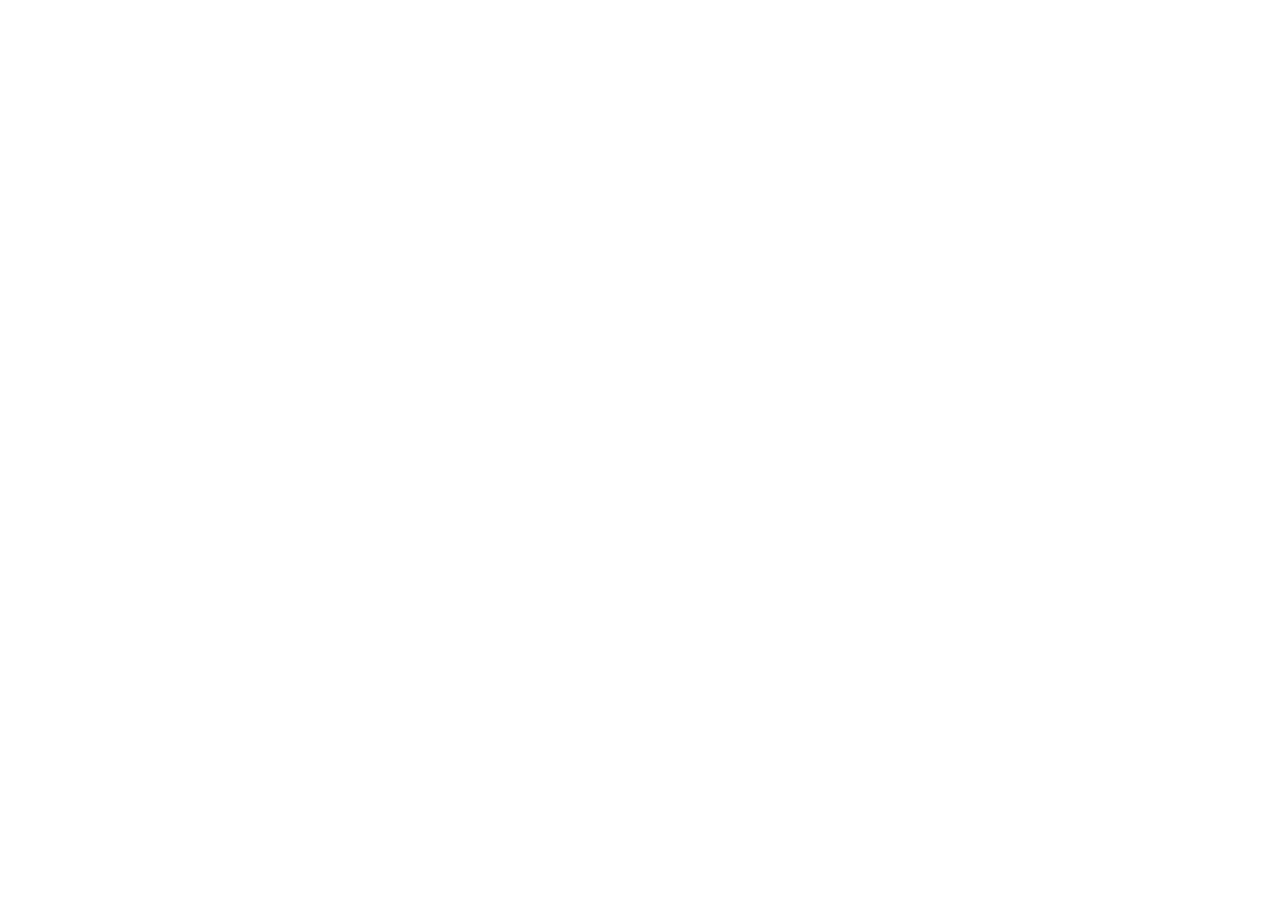
==== commit dc20f9fe: "Clean up index.html by removing blank lines Remove unnecessary blank lines before closing body tag" ====
--- a/index.html
+++ b/index.html
@@ -3,7 +3,7 @@
 <head>
     <meta charset="UTF-8">
     <meta name="viewport" content="width=device-width, initial-scale=1.0">
-    <title>HEALTHLIFE4U</title>
+    <title>HL4U/title>
     <link rel="stylesheet" href="style.css">
 </head>
 <body>
@@ -159,7 +159,7 @@
         <button class="boton-carrito" onclick="agregarAlCarrito(
     'Paracetamol',
     20,
-    'images/medicamentos/paracetamol.png',
+    'images/Medicamentos/Paracetamol.png',
     'Alivia el dolor y reduce la fiebre'
 )">🛒</button>
     </div>
@@ -192,13 +192,13 @@
     <button class="boton-carrito" onclick="agregarAlCarrito(
     'Aspirina',
     22,
-    'images/medicamentos/Aspirina.jfif',
+    'images/Medicamentos/Aspirina.jfif',
     'Alivia el dolor y reduce la inflamación.'
 )">🛒</button>
 </div>
             </article>
             <article class="tarjeta-producto">
-                <img src="images/Medicamentos/Loratadina.jpg" class="foto-producto">
+                <img src="images/medicamentos/loratadina.jpg" class="foto-producto">
                 <p class="nombre-producto">Loratadina</p>
                 <p class="descripcion-producto">
                     Alivia los síntomas de alergia.
@@ -209,7 +209,7 @@
                     <button class="boton-carrito" onclick="agregarAlCarrito(
     'Loratadina',
     35,
-    'images/Medicamentos/Loratadina.jpg',
+    'images/medicamentos/loratadina.jpg',
     'Alivia los síntomas de alergia.'
 )">🛒</button>
                 </div>
@@ -266,7 +266,7 @@
                 </div>
             </article>
             <article class="tarjeta-producto">
-                <img src="images/Medicamentos/Amoxicilina.jpg" class="foto-producto">
+                <img src="images/medicamentos/amoxicilina.jpg" class="foto-producto">
                 <p class="nombre-producto">Amoxicilina</p>
                 <p class="descripcion-producto">
                     Antibiótico utilizado para tratar infecciones.
@@ -615,7 +615,5 @@
 
 </main>
 
-
-
 </body>
 </html>
